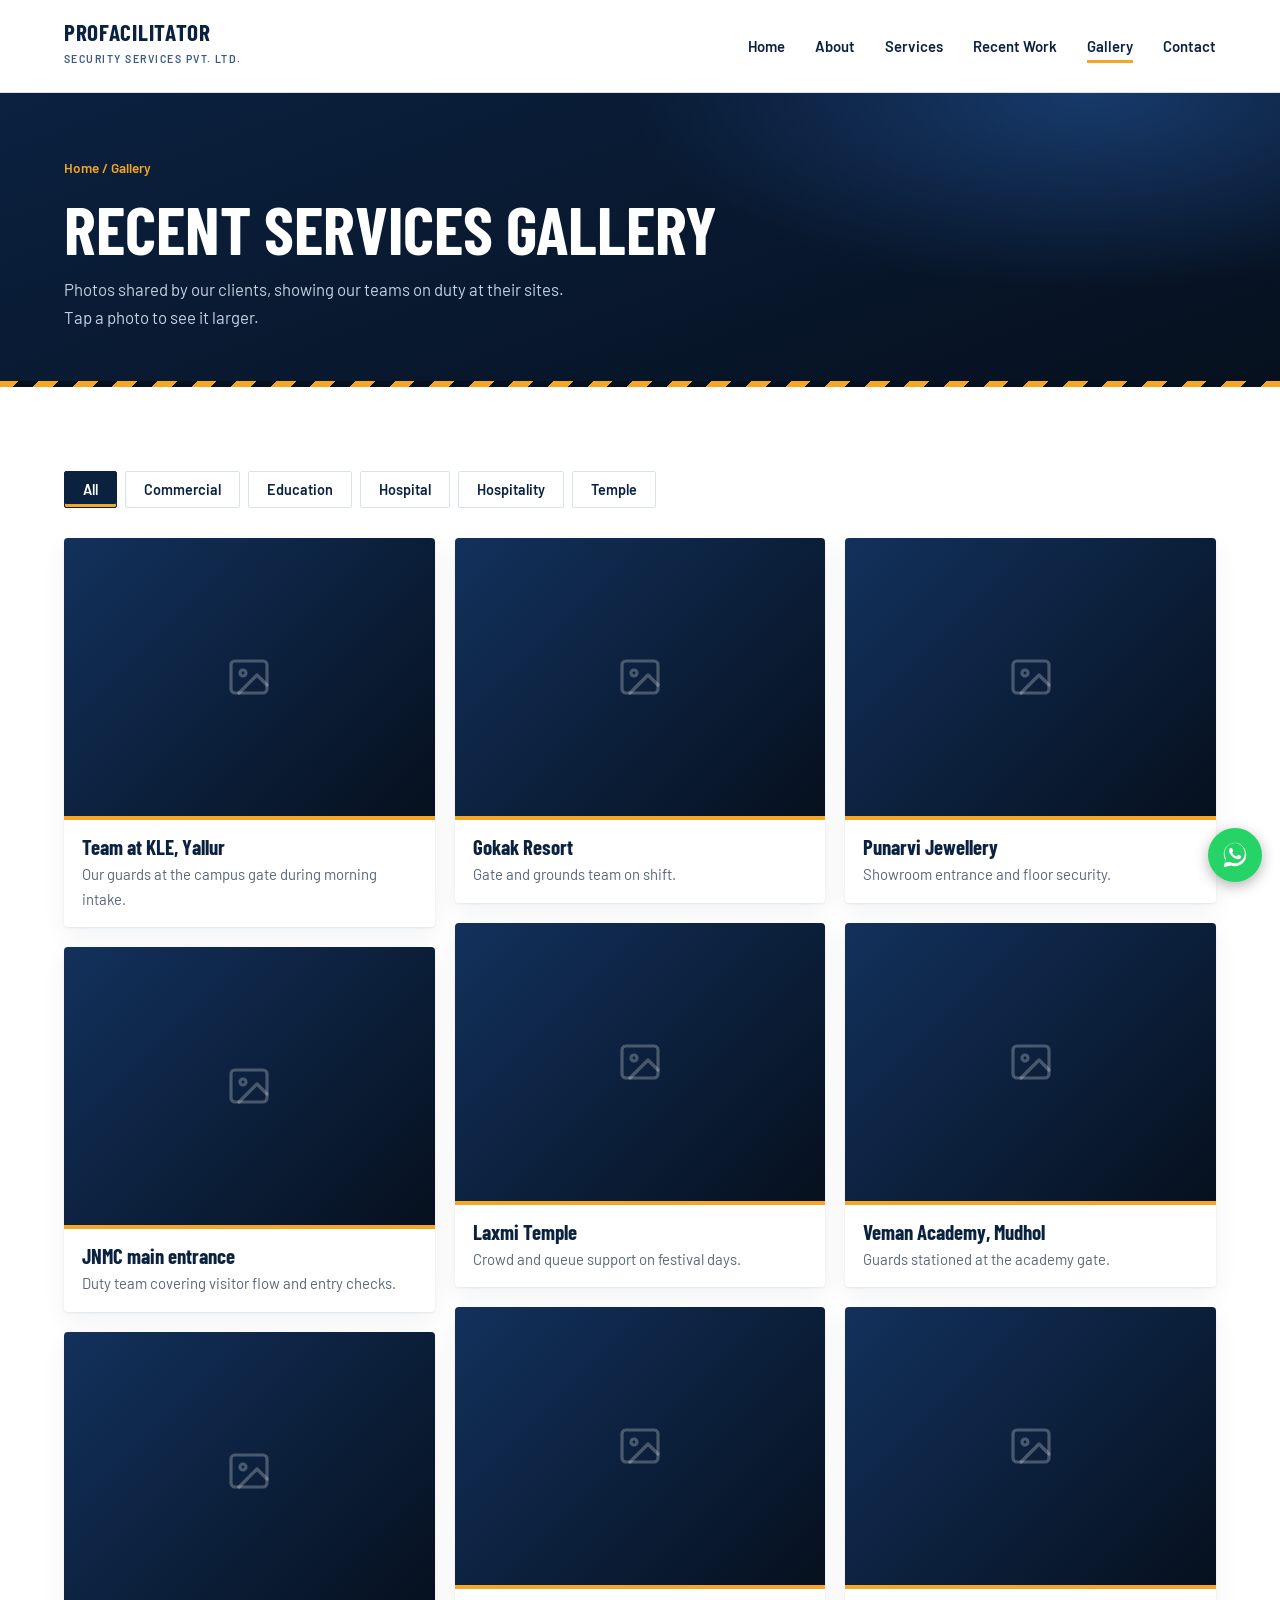
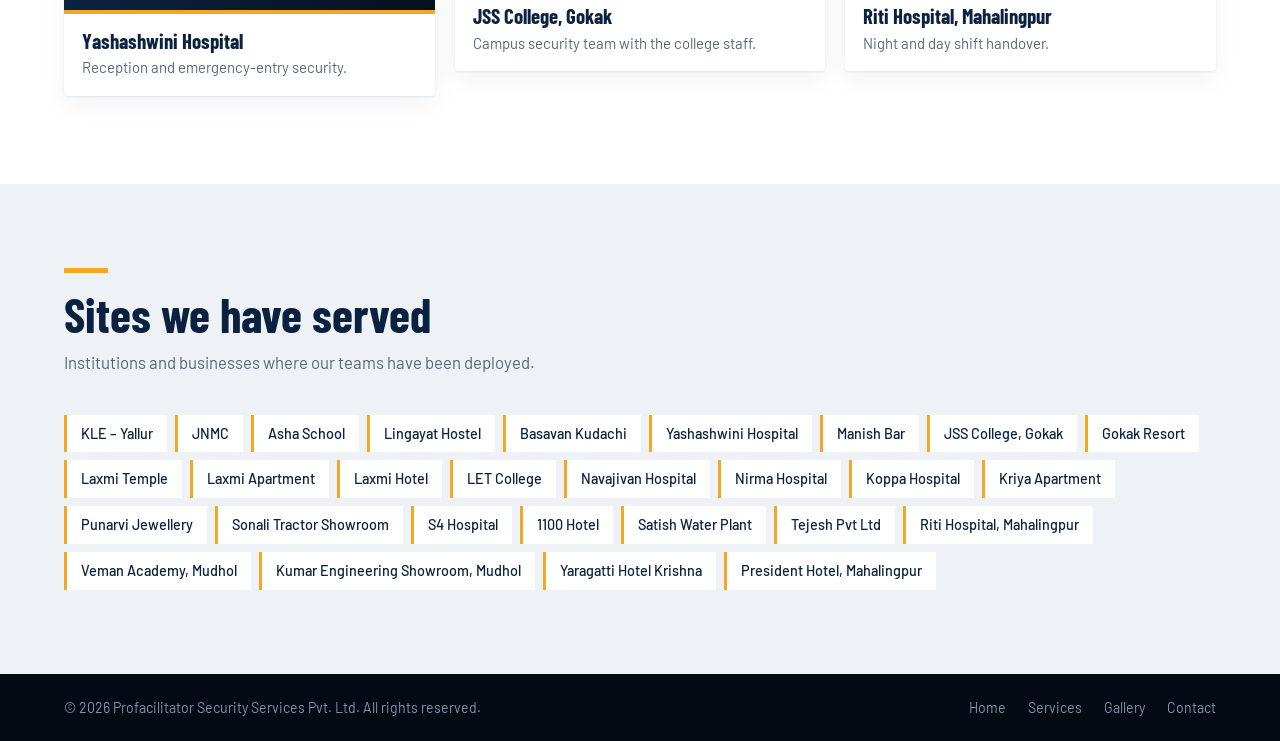
==== gallery.html @ 078b1fd0 "Add files via upload release1" ====
<!DOCTYPE html>
<html lang="en"><head><meta charset="UTF-8"><meta name="viewport" content="width=device-width, initial-scale=1">
<title>Recent Services Gallery — Profacilitator Security</title>
<meta name="description" content="Profacilitator Security Services Pvt. Ltd. — trained security personnel, 24/7 monitoring and customised security for hospitals, colleges, hotels, temples, showrooms and apartments across North Karnataka.">
<link rel="preconnect" href="https://fonts.googleapis.com"><link rel="preconnect" href="https://fonts.gstatic.com" crossorigin>
<link href="https://fonts.googleapis.com/css2?family=Barlow+Condensed:wght@600;700&family=Barlow:wght@400;500;600;700&display=swap" rel="stylesheet">
<link rel="stylesheet" href="site.css"></head><body>
<svg width="0" height="0" style="position:absolute" aria-hidden="true"><defs>
<symbol id="shield" viewBox="0 0 24 24"><path d="M12 2 4 5.5v6c0 5 3.4 8.7 8 10.5 4.6-1.8 8-5.5 8-10.5v-6z"/><path d="M8.5 12l2.5 2.5 4.5-5"/></symbol>
<symbol id="clock" viewBox="0 0 24 24"><circle cx="12" cy="12" r="9"/><path d="M12 7v5l3.5 2"/></symbol>
<symbol id="users" viewBox="0 0 24 24"><circle cx="9" cy="8" r="3.5"/><path d="M2.5 20c0-3.6 2.9-6 6.5-6s6.5 2.4 6.5 6M16 4.5a3.5 3.5 0 0 1 0 7M18 14c2 .7 3.5 2.6 3.5 6"/></symbol>
<symbol id="hospital" viewBox="0 0 24 24"><rect x="4" y="3" width="16" height="18" rx="2"/><path d="M12 8v6M9 11h6"/></symbol>
<symbol id="school" viewBox="0 0 24 24"><path d="M2 9l10-5 10 5-10 5z"/><path d="M6 11.5V16c0 1.5 2.7 3 6 3s6-1.5 6-3v-4.5"/></symbol>
<symbol id="hotel" viewBox="0 0 24 24"><path d="M3 20V8l9-5 9 5v12M3 20h18M9 20v-5h6v5M8 10h2M14 10h2"/></symbol>
<symbol id="temple" viewBox="0 0 24 24"><path d="M12 2v3M8 9c0-2.5 1.8-4 4-4s4 1.5 4 4M5 9h14M6 9v11M18 9v11M3 20h18M10 20v-5h4v5"/></symbol>
<symbol id="shop" viewBox="0 0 24 24"><path d="M3 9l1.5-5h15L21 9M3 9h18M3 9c0 1.7 1.3 3 3 3s3-1.3 3-3c0 1.7 1.3 3 3 3s3-1.3 3-3c0 1.7 1.3 3 3 3M5 12v8h14v-8"/></symbol>
<symbol id="home" viewBox="0 0 24 24"><path d="M3 11l9-8 9 8M5 9.5V21h14V9.5M10 21v-6h4v6"/></symbol>
<symbol id="factory" viewBox="0 0 24 24"><path d="M3 21V10l6 4v-4l6 4V5h3v16zM3 21h18"/></symbol>
<symbol id="cam" viewBox="0 0 24 24"><rect x="3" y="6" width="13" height="11" rx="2"/><path d="M16 10l5-3v10l-5-3"/></symbol>
<symbol id="gear" viewBox="0 0 24 24"><circle cx="12" cy="12" r="3"/><path d="M12 2v3M12 19v3M2 12h3M19 12h3M5 5l2 2M17 17l2 2M19 5l-2 2M7 17l-2 2"/></symbol>
<symbol id="phone" viewBox="0 0 24 24"><path d="M22 17v3a2 2 0 0 1-2.2 2A19 19 0 0 1 2 4.2 2 2 0 0 1 4 2h3l2 5-2.5 1.5a14 14 0 0 0 7 7L15 13l5 2z"/></symbol>
<symbol id="mail" viewBox="0 0 24 24"><rect x="2" y="4" width="20" height="16" rx="2"/><path d="M2 6l10 7 10-7"/></symbol>
<symbol id="pin" viewBox="0 0 24 24"><path d="M12 21s7-6.5 7-11a7 7 0 0 0-14 0c0 4.5 7 11 7 11z"/><circle cx="12" cy="10" r="2.5"/></symbol>
<symbol id="menu" viewBox="0 0 24 24"><path d="M3 6h18M3 12h18M3 18h18"/></symbol>
<symbol id="img" viewBox="0 0 24 24"><rect x="3" y="4" width="18" height="16" rx="2"/><circle cx="9" cy="10" r="1.5"/><path d="M21 16l-5-5-9 9"/></symbol>
</defs></svg>
<!--<div class="top"><div class="wrap"><div><span><svg class="ic "><use href="#phone"/></svg>+91 98765 43210</span><span><svg class="ic "><use href="#mail"/></svg>info@profacilitator.in</span></div><span>Safe Spaces · Secure Tomorrow</span></div></div>-->
<header class="main"><div class="wrap">
<a class="brand" href="index.html"><img src="images/prologo.jpeg" width="80" height="80" alt="Profacilitator Security Services logo" onerror="this.style.display='none'"><span><b>PROFACILITATOR</b><small>SECURITY SERVICES PVT. LTD.</small></span></a>
<button class="burger" id="bg" aria-label="Menu" aria-expanded="false"><svg class="ic "><use href="#menu"/></svg></button>
<nav id="nv"><ul>
<li><a href="index.html#home" >Home</a></li><li><a href="index.html#about">About</a></li><li><a href="index.html#services">Services</a></li>
<li><a href="index.html#sites">Recent Work</a></li><li><a href="gallery.html" class="on">Gallery</a></li><li><a href="index.html#contact">Contact</a></li></ul></nav>
<!--<a class="btn btn-red" href="index.html#contact">Get a Quote</a>-->
</div></header>
<main><section class="pg"><div class="wrap"><a class="crumb" href="index.html">Home / Gallery</a><h1>Recent services gallery</h1><p>Photos shared by our clients, showing our teams on duty at their sites. Tap a photo to see it larger.</p></div></section>
<section class="sec"><div class="wrap"><div class="chips" id="chips"><button class="chip" aria-pressed="true" data-c="All">All</button><button class="chip" aria-pressed="false" data-c="Commercial">Commercial</button><button class="chip" aria-pressed="false" data-c="Education">Education</button><button class="chip" aria-pressed="false" data-c="Hospital">Hospital</button><button class="chip" aria-pressed="false" data-c="Hospitality">Hospitality</button><button class="chip" aria-pressed="false" data-c="Temple">Temple</button></div>
<div class="gal" id="gal"><figure class="shot" data-c="Education"><button type="button" aria-label="Open photo: Team at KLE, Yallur"><svg class="ic "><use href="#img"/></svg><img src="images/photo1.jpeg" alt="Team at KLE, Yallur" loading="lazy" onerror="this.remove()"></button><figcaption class="bd"><h3>Team at KLE, Yallur</h3><p>Our guards at the campus gate during morning intake.</p></figcaption></figure><figure class="shot" data-c="Hospital"><button type="button" aria-label="Open photo: JNMC main entrance"><svg class="ic "><use href="#img"/></svg><img src="images/photo4.jpeg" alt="JNMC main entrance" loading="lazy" onerror="this.remove()"></button><figcaption class="bd"><h3>JNMC main entrance</h3><p>Duty team covering visitor flow and entry checks.</p></figcaption></figure><figure class="shot" data-c="Hospital"><button type="button" aria-label="Open photo: Yashashwini Hospital"><svg class="ic "><use href="#img"/></svg><img src="images/photo1.jpeg" alt="Yashashwini Hospital" loading="lazy" onerror="this.remove()"></button><figcaption class="bd"><h3>Yashashwini Hospital</h3><p>Reception and emergency-entry security.</p></figcaption></figure><figure class="shot" data-c="Hospitality"><button type="button" aria-label="Open photo: Gokak Resort"><svg class="ic "><use href="#img"/></svg><img src="images/gallery/gokak-resort.jpg" alt="Gokak Resort" loading="lazy" onerror="this.remove()"></button><figcaption class="bd"><h3>Gokak Resort</h3><p>Gate and grounds team on shift.</p></figcaption></figure><figure class="shot" data-c="Temple"><button type="button" aria-label="Open photo: Laxmi Temple"><svg class="ic "><use href="#img"/></svg><img src="images/gallery/laxmi-temple.jpg" alt="Laxmi Temple" loading="lazy" onerror="this.remove()"></button><figcaption class="bd"><h3>Laxmi Temple</h3><p>Crowd and queue support on festival days.</p></figcaption></figure><figure class="shot" data-c="Education"><button type="button" aria-label="Open photo: JSS College, Gokak"><svg class="ic "><use href="#img"/></svg><img src="images/gallery/jss.jpg" alt="JSS College, Gokak" loading="lazy" onerror="this.remove()"></button><figcaption class="bd"><h3>JSS College, Gokak</h3><p>Campus security team with the college staff.</p></figcaption></figure><figure class="shot" data-c="Commercial"><button type="button" aria-label="Open photo: Punarvi Jewellery"><svg class="ic "><use href="#img"/></svg><img src="images/gallery/punarvi.jpg" alt="Punarvi Jewellery" loading="lazy" onerror="this.remove()"></button><figcaption class="bd"><h3>Punarvi Jewellery</h3><p>Showroom entrance and floor security.</p></figcaption></figure><figure class="shot" data-c="Education"><button type="button" aria-label="Open photo: Veman Academy, Mudhol"><svg class="ic "><use href="#img"/></svg><img src="images/gallery/veman.jpg" alt="Veman Academy, Mudhol" loading="lazy" onerror="this.remove()"></button><figcaption class="bd"><h3>Veman Academy, Mudhol</h3><p>Guards stationed at the academy gate.</p></figcaption></figure><figure class="shot" data-c="Hospital"><button type="button" aria-label="Open photo: Riti Hospital, Mahalingpur"><svg class="ic "><use href="#img"/></svg><img src="images/gallery/riti.jpg" alt="Riti Hospital, Mahalingpur" loading="lazy" onerror="this.remove()"></button><figcaption class="bd"><h3>Riti Hospital, Mahalingpur</h3><p>Night and day shift handover.</p></figcaption></figure></div></div></section>
<section class="sec alt"><div class="wrap"><div class="head"><h2>Sites we have served</h2><p>Institutions and businesses where our teams have been deployed.</p></div><div class="all"><span>KLE – Yallur</span><span>JNMC</span><span>Asha School</span><span>Lingayat Hostel</span><span>Basavan Kudachi</span><span>Yashashwini Hospital</span><span>Manish Bar</span><span>JSS College, Gokak</span><span>Gokak Resort</span><span>Laxmi Temple</span><span>Laxmi Apartment</span><span>Laxmi Hotel</span><span>LET College</span><span>Navajivan Hospital</span><span>Nirma Hospital</span><span>Koppa Hospital</span><span>Kriya Apartment</span><span>Punarvi Jewellery</span><span>Sonali Tractor Showroom</span><span>S4 Hospital</span><span>1100 Hotel</span><span>Satish Water Plant</span><span>Tejesh Pvt Ltd</span><span>Riti Hospital, Mahalingpur</span><span>Veman Academy, Mudhol</span><span>Kumar Engineering Showroom, Mudhol</span><span>Yaragatti Hotel Krishna</span><span>President Hotel, Mahalingpur</span></div></div></section></main>
<dialog id="lb"><button class="x" aria-label="Close">×</button><img alt=""><div><h3></h3><p></p></div></dialog>
<footer><div class="wrap"><span class="fl"><img src="images/prologo.jpeg" alt="" width="52" height="52" onerror="this.style.display='none'"><span>© 2026 Profacilitator Security Services Pvt. Ltd. All rights reserved.</span></span>
<ul><li><a href="index.html">Home</a></li><li><a href="index.html#services">Services</a></li><li><a href="gallery.html">Gallery</a></li><li><a href="index.html#contact">Contact</a></li></ul></div></footer>
<a class="wa" href="https://wa.me/919876543210" target="_blank" rel="noopener" aria-label="Chat on WhatsApp"><svg viewBox="0 0 32 32" fill="currentColor"><path d="M16 3C9.400 3 4 8.400 4 15c0 2.200.6 4.400 1.800 6.200L4 29l7.900-1.700c1.300.4 2.700.7 4.100.7 6.600 0 12-5.400 12-12S22.600 3 16 3zm0 21.900a10.800 10.800 0 0 1-5.500-1.500l-.4-.2-4.700 1 1-4.600-.3-.4A10.800 10.800 0 1 1 16 24.900zm5.900-8.100c-.3-.2-1.900-.9-2.200-1-.3-.1-.5-.2-.7.200-.2.300-.8 1-1 1.300-.2.200-.4.200-.7.100-1.900-.9-3.100-1.700-4.300-3.800-.3-.6.300-.5.900-1.700.1-.2 0-.4 0-.6l-1-2.400c-.3-.6-.5-.5-.7-.5h-.6c-.2 0-.6.100-.9.400-.3.300-1.100 1.100-1.100 2.700s1.100 3.100 1.300 3.300c.2.200 2.200 3.400 5.400 4.800 2 .8 2.800.9 3.800.8.600-.1 1.900-.8 2.200-1.500.3-.8.300-1.400.2-1.500-.1-.1-.3-.2-.6-.4z"/></svg></a>
<script>var b=document.getElementById('bg'),n=document.getElementById('nv');b.onclick=function(){var o=n.classList.toggle('open');b.setAttribute('aria-expanded',o)};n.onclick=function(){n.classList.remove('open')}</script>
<script>
var chips=document.querySelectorAll('.chip'),shots=document.querySelectorAll('.shot');
chips.forEach(function(c){c.onclick=function(){chips.forEach(function(x){x.setAttribute('aria-pressed',x==c)});shots.forEach(function(s){s.hidden=!(c.dataset.c=='All'||s.dataset.c==c.dataset.c)})}});
var lb=document.getElementById('lb');
shots.forEach(function(s){s.querySelector('button').onclick=function(){var im=s.querySelector('img');if(!im)return;lb.querySelector('img').src=im.src;lb.querySelector('img').alt=im.alt;lb.querySelector('h3').textContent=s.querySelector('h3').textContent;lb.querySelector('p').textContent=s.querySelector('p').textContent;lb.showModal()}});
lb.querySelector('.x').onclick=function(){lb.close()};lb.onclick=function(e){if(e.target==lb)lb.close()};
</script></body></html>
---- site.css ----
:root{--night:#06101e;--navy:#0b2140;--navy2:#12315c;--steel:#3b5a85;--amber:#f5a623;--amber2:#ffbf47;--live:#e5484d;--mist:#eef2f7;--ink:#101a29;--mute:#58667a;--line:#d9e1ec;--r:4px}
*{box-sizing:border-box;margin:0;padding:0}
html{scroll-behavior:smooth;scroll-padding-top:80px}
body{font:16px/1.65 'Barlow',system-ui,sans-serif;color:var(--ink);background:#fff;-webkit-font-smoothing:antialiased}
h1,h2,h3,h4{font-family:'Barlow Condensed',sans-serif;line-height:1.05;font-weight:700}
img{max-width:100%;display:block}a{color:inherit;text-decoration:none}ul{list-style:none}
:focus-visible{outline:3px solid var(--amber);outline-offset:2px}
.wrap{max-width:1200px;margin:0 auto;padding:0 24px}
.ic{width:1.5em;height:1.5em;fill:none;stroke:currentColor;stroke-width:1.6;stroke-linecap:round;stroke-linejoin:round;flex:none}
.top{background:var(--night);color:#9fb0c7;font-size:.82rem}
.top .wrap{display:flex;justify-content:space-between;gap:12px;padding-top:8px;padding-bottom:8px;flex-wrap:wrap}
.top span{display:inline-flex;gap:7px;align-items:center;margin-right:20px}.top .ic{width:14px;height:14px;color:var(--amber)}
.top .wrap>span:last-child{margin:0}.top .wrap>span:last-child::before{content:"";width:7px;height:7px;border-radius:50%;background:var(--live);box-shadow:0 0 0 3px rgba(229,72,77,.25)}
header.main{position:sticky;top:0;z-index:20;background:rgba(255,255,255,.96);backdrop-filter:blur(8px);border-bottom:1px solid var(--line)}
header.main .wrap{display:flex;align-items:center;justify-content:space-between;gap:16px;min-height:92px}
.brand{display:flex;align-items:center;gap:14px;min-width:0;flex:1 1 auto}.brand>span{min-width:0}.brand img{width:80px;height:80px;border-radius:50%;object-fit:cover;flex:none;background:var(--night);margin:6px 6px 6px 5px;box-shadow:0 0 0 3px #fff,0 0 0 5px var(--amber),0 6px 16px rgba(6,16,30,.3)}
.brand b{font:700 1.45rem/1 'Barlow Condensed';color:var(--navy);display:block;letter-spacing:.03em}.brand small{font-size:.66rem;letter-spacing:.14em;color:var(--steel);font-weight:600}
nav ul{display:flex;gap:30px;align-items:center}nav a{font-weight:600;font-size:.93rem;color:var(--navy);padding:8px 0;position:relative}
nav a::after{content:"";position:absolute;left:0;right:100%;bottom:0;height:3px;background:var(--amber);transition:right .2s}
nav a:hover::after,nav a.on::after{right:0}
.btn{display:inline-flex;align-items:center;gap:8px;padding:13px 26px;border-radius:var(--r);font-weight:700;font-size:.95rem;border:2px solid transparent;cursor:pointer;font-family:inherit;transition:background .2s,color .2s}
.btn-red{background:var(--amber);color:var(--night)}.btn-red:hover{background:var(--amber2)}
.btn-line{border-color:rgba(255,255,255,.45);color:#fff}.btn-line:hover{background:#fff;color:var(--navy)}
.btn-navy{background:var(--navy);color:#fff}.btn-navy:hover{background:var(--navy2)}
.burger{display:none;background:none;border:0;padding:8px;color:var(--navy)}.burger .ic{width:28px;height:28px}
/* hero */
.hero{background:radial-gradient(900px 500px at 15% 20%,#173a6b 0,transparent 60%),linear-gradient(160deg,var(--navy),var(--night));color:#fff;position:relative;overflow:hidden}
.hero::before{content:"";position:absolute;inset:0;background:repeating-linear-gradient(90deg,rgba(255,255,255,.035) 0 1px,transparent 1px 80px);pointer-events:none}
.hero::after{content:"";position:absolute;left:0;right:0;bottom:0;height:6px;background:repeating-linear-gradient(-45deg,var(--amber) 0 14px,var(--night) 14px 28px)}
.hero .wrap{display:grid;grid-template-columns:1.1fr 1fr;align-items:center;gap:40px;min-height:560px;position:relative}
.hero-copy{padding:70px 0 90px}
.hero h1{font-size:clamp(3rem,6.6vw,5.4rem);text-transform:uppercase;letter-spacing:.005em}
.hero h1 em{display:block;font-style:normal;color:var(--amber)}
.hero p.lead{max-width:46ch;margin:22px 0 28px;color:#c3d0e2;font-size:1.1rem}
.trust{display:flex;gap:26px;flex-wrap:wrap;margin-bottom:32px;font-size:.88rem;color:#e3eaf4;line-height:1.35}.trust span{display:flex;gap:10px;align-items:center}
.trust .ic{color:var(--amber);width:30px;height:30px;padding:5px;border:1.5px solid rgba(245,166,35,.55);border-radius:50%;box-sizing:content-box}
.acts{display:flex;gap:12px;flex-wrap:wrap}
.hero-img{align-self:stretch;position:relative;min-height:340px;background:linear-gradient(135deg,var(--navy2),var(--night));clip-path:polygon(14% 0,100% 0,100% 100%,0 100%);margin-right:-24px}
.hero-img::after{content:"";position:absolute;inset:0;background:linear-gradient(0deg,rgba(6,16,30,.55),transparent 45%)}
.hero-img img{position:absolute;inset:0;width:100%;height:100%;object-fit:cover;object-position:center top}
/* stats strip */
.stats{background:#fff;position:relative;z-index:2;margin-top:-1px;border-bottom:1px solid var(--line)}
.stats .wrap{display:grid;grid-template-columns:repeat(4,1fr)}
.stats div{padding:26px 20px;border-right:1px solid var(--line);display:flex;flex-direction:column}.stats div:last-child{border:0}.stats div:first-child{padding-left:0}
.stats b{font:700 2.5rem/1 'Barlow Condensed';color:var(--navy)}.stats span{font-size:.88rem;color:var(--mute);margin-top:4px}
.sec{padding:84px 0}.sec.alt{background:var(--mist)}
.head{margin-bottom:38px;max-width:640px}.head h2{font-size:clamp(2.2rem,4vw,3rem);color:var(--navy)}
.head h2::before{content:"";display:block;width:44px;height:5px;background:var(--amber);margin-bottom:16px}
.head p{color:var(--mute);margin-top:10px;font-size:1.05rem}
.sectors{display:grid;grid-template-columns:repeat(7,1fr);border:1px solid var(--line);border-radius:var(--r);overflow:hidden}
.sector{background:#fff;padding:28px 10px 24px;text-align:center;font-weight:600;font-size:.9rem;color:var(--navy);display:flex;flex-direction:column;align-items:center;gap:14px;border-right:1px solid var(--line);position:relative;transition:background .2s,color .2s}
.sector:last-child{border:0}.sector .ic{width:30px;height:30px;padding:14px;box-sizing:content-box;background:var(--mist);border-radius:50%;color:var(--navy2);transition:background .2s,color .2s}
.sector:hover{background:var(--navy);color:#fff}.sector:hover .ic{background:var(--amber);color:var(--night)}
.about{display:grid;grid-template-columns:1.1fr 1fr;gap:56px;align-items:center}
.about h2{font-size:2.6rem;color:var(--navy)}.about h3{font-size:1.45rem;color:var(--steel);margin:8px 0 16px}.about p{color:var(--mute);margin-bottom:22px;max-width:52ch}
.vt{display:grid;grid-template-columns:1fr 1fr;gap:14px}
.vt div{background:#fff;padding:22px;border-top:4px solid var(--amber);border-radius:var(--r);box-shadow:0 1px 2px rgba(11,33,64,.08),0 8px 24px rgba(11,33,64,.06)}
.vt .ic{color:var(--navy2);width:30px;height:30px;margin-bottom:10px}.vt h4{font-size:1.25rem;color:var(--navy)}.vt p{font-size:.92rem;color:var(--mute);margin-top:4px}
.fcard{display:grid;grid-template-columns:270px 1fr;gap:64px;align-items:center;max-width:980px;margin:0 auto}
.fp{position:relative;isolation:isolate}
.fp::before{content:"";position:absolute;inset:14px -14px -14px 14px;border:3px solid var(--amber);border-radius:var(--r);z-index:-1}
.fp .ph{aspect-ratio:4/5;background:var(--navy2);border-radius:var(--r);overflow:hidden}.fp img{width:100%;height:100%;object-fit:cover;object-position:center top}
.fp figcaption{display:none}
.fm h2{font-size:clamp(2rem,3.6vw,2.6rem);color:var(--navy);margin-bottom:20px}
.fm blockquote{font:700 1.65rem/1.2 'Barlow Condensed';color:var(--navy2);border-left:5px solid var(--amber);padding-left:20px;margin-bottom:20px}
.fm p{color:var(--mute);margin-bottom:12px;max-width:58ch}
.sig{display:flex;align-items:center;justify-content:space-between;gap:16px;flex-wrap:wrap;margin-top:26px;padding-top:20px;border-top:1px solid var(--line)}
.sig b{display:block;font:700 1.35rem 'Barlow Condensed';color:var(--navy);letter-spacing:.02em}.sig small{color:var(--mute);font-size:.85rem}
.core{display:grid;grid-template-columns:repeat(3,1fr);gap:24px}
.card{background:#fff;border-radius:var(--r);overflow:hidden;display:flex;flex-direction:column;position:relative;box-shadow:0 1px 2px rgba(11,33,64,.08),0 8px 24px rgba(11,33,64,.06)}
.card .ph{aspect-ratio:16/10;background:linear-gradient(135deg,var(--navy2),var(--night));position:relative;display:grid;place-items:center;color:rgba(255,255,255,.25)}
.card .ph .ic{width:56px;height:56px}.card .ph img{position:absolute;inset:0;width:100%;height:100%;object-fit:cover}
.card .bd{padding:22px;display:flex;flex-direction:column;gap:10px;flex:1;border-top:4px solid var(--amber)}.card h3{font-size:1.45rem;color:var(--navy)}.card p{color:var(--mute);font-size:.96rem;flex:1}
.more{font-weight:700;color:var(--navy);font-size:.92rem;border-bottom:2px solid var(--amber);align-self:flex-start}
/* site cards: photo-led */
.sites{display:grid;grid-template-columns:repeat(5,1fr);gap:14px}
.site{background:var(--night);color:#fff;box-shadow:none}.site .ph{aspect-ratio:3/4}
.site .ph::after{content:"";position:absolute;inset:0;background:linear-gradient(0deg,rgba(6,16,30,.95) 8%,rgba(6,16,30,.2) 60%)}
.site .bd{position:absolute;left:0;right:0;bottom:0;padding:16px;border:0;gap:3px;z-index:1;flex:none}
.site h3{font-size:1.2rem;color:#fff}
.tag{align-self:flex-start;font-size:.68rem;font-weight:700;letter-spacing:.08em;color:var(--night);background:var(--amber);padding:2px 8px;border-radius:2px;margin-bottom:6px}
.loc{font-size:.8rem;color:#b5c3d8;line-height:1.4;min-height:1.1em}
/* why */
.why{background:linear-gradient(160deg,var(--navy),var(--night));color:#fff}.why .head h2{color:#fff}.why .head p{color:#9fb0c7}
.whyg{display:grid;grid-template-columns:repeat(3,1fr);gap:1px;background:rgba(255,255,255,.12);border:1px solid rgba(255,255,255,.12)}
.whyg div{display:flex;gap:16px;padding:28px;background:var(--navy)}.whyg .ic{color:var(--amber);width:32px;height:32px}.whyg h4{font-size:1.25rem;margin-bottom:4px}.whyg p{color:#9fb0c7;font-size:.93rem}
.cta{background:var(--amber);color:var(--night)}.cta .wrap{display:flex;justify-content:space-between;align-items:center;gap:20px;flex-wrap:wrap;padding-top:42px;padding-bottom:42px}
.cta h2{font-size:2.4rem}.cta p{font-weight:500;font-size:1.05rem}.cta .btn-navy{background:var(--night)}.cta .btn-navy:hover{background:var(--navy)}
.contact{background:var(--night);color:#fff}.cgrid{display:grid;grid-template-columns:1fr 1fr;gap:56px;align-items:start}
.contact h2{font-size:clamp(2.2rem,4vw,3rem);margin-bottom:12px}.contact p{color:#9fb0c7}.contact .info{display:grid;gap:16px;margin-top:28px;color:#e3eaf4}.info div{display:flex;gap:14px;align-items:center}.info .ic{color:var(--amber);width:22px;height:22px}
form{background:#fff;color:var(--ink);padding:30px;border-radius:var(--r);display:grid;grid-template-columns:1fr 1fr;gap:14px;border-top:5px solid var(--amber)}
form label{font-size:.82rem;font-weight:600;display:grid;gap:5px;color:var(--navy)}form .full{grid-column:1/-1}
input,select,textarea{font:inherit;padding:11px 12px;border:1px solid var(--line);border-radius:3px;width:100%;background:var(--mist)}input:focus,select:focus,textarea:focus{outline:2px solid var(--navy2);background:#fff}
footer{background:#030a14;color:#8294ad;font-size:.88rem}footer .wrap{display:flex;justify-content:space-between;gap:12px;flex-wrap:wrap;padding-top:22px;padding-bottom:22px}
footer .fl{display:flex;align-items:center;gap:14px}footer .fl img{width:52px;height:52px;border-radius:50%;object-fit:cover;background:var(--night);flex:none}footer ul{display:flex;gap:22px;flex-wrap:wrap}footer a:hover{color:var(--amber)}
.wa{position:fixed;right:18px;bottom:18px;width:54px;height:54px;border-radius:50%;background:#25d366;color:#fff;display:grid;place-items:center;box-shadow:0 4px 14px rgba(0,0,0,.3);z-index:30}.wa svg{width:30px;height:30px}
/* gallery */
.pg{background:radial-gradient(700px 300px at 85% 0,#173a6b,transparent 65%),linear-gradient(160deg,var(--navy),var(--night));color:#fff;padding:64px 0 56px;position:relative}
.pg::after{content:"";position:absolute;left:0;right:0;bottom:0;height:6px;background:repeating-linear-gradient(-45deg,var(--amber) 0 14px,var(--night) 14px 28px)}
.pg h1{font-size:clamp(2.6rem,5.5vw,4.2rem);text-transform:uppercase}.pg p{max-width:56ch;color:#c3d0e2;margin-top:12px;font-size:1.05rem}
.crumb{font-size:.85rem;color:var(--amber);margin-bottom:14px;display:block;font-weight:600}
.chips{display:flex;gap:8px;flex-wrap:wrap;margin-bottom:30px}
.chip{padding:9px 18px;border-radius:2px;border:1.5px solid var(--line);background:#fff;color:var(--navy);font:600 .9rem 'Barlow';cursor:pointer}
.chip:hover{border-color:var(--navy)}.chip[aria-pressed=true]{background:var(--navy);border-color:var(--navy);color:#fff;box-shadow:inset 0 -3px 0 var(--amber)}
.gal{columns:3 280px;column-gap:20px}
.shot{break-inside:avoid;margin-bottom:20px;background:#fff;border-radius:var(--r);overflow:hidden;box-shadow:0 1px 2px rgba(11,33,64,.08),0 8px 24px rgba(11,33,64,.06)}
.shot button{display:block;width:100%;border:0;padding:0;cursor:zoom-in;background:linear-gradient(135deg,var(--navy2),var(--night));aspect-ratio:4/3;position:relative;color:rgba(255,255,255,.25)}
.shot button .ic{position:absolute;inset:0;margin:auto;width:48px;height:48px}.shot img{position:absolute;inset:0;width:100%;height:100%;object-fit:cover}
.shot .bd{padding:16px 18px;border-top:4px solid var(--amber)}.shot h3{font-size:1.3rem;color:var(--navy)}.shot p{color:var(--mute);font-size:.93rem;margin-top:4px}
.all{display:flex;flex-wrap:wrap;gap:8px}.all span{background:#fff;border-left:3px solid var(--amber);padding:7px 14px;font-size:.9rem;font-weight:500;color:var(--navy)}
dialog{border:0;border-radius:var(--r);max-width:min(900px,94vw);width:100%;padding:0;overflow:hidden}dialog::backdrop{background:rgba(3,10,20,.85)}
dialog img{width:100%;max-height:70vh;object-fit:contain;background:#000}dialog div{padding:18px 22px}dialog h3{color:var(--navy);font-size:1.4rem}dialog p{color:var(--mute)}
dialog .x{position:absolute;right:10px;top:10px;background:#fff;border:0;border-radius:50%;width:36px;height:36px;font-size:1.3rem;cursor:pointer}
@media(max-width:1000px){.sectors{grid-template-columns:repeat(4,1fr)}.sector{border-bottom:1px solid var(--line)}.sites{grid-template-columns:repeat(3,1fr)}.about{grid-template-columns:1fr;gap:36px}.fcard{gap:44px;grid-template-columns:230px 1fr}.whyg{grid-template-columns:1fr 1fr}.stats .wrap{grid-template-columns:1fr 1fr}.stats div:nth-child(2){border:0}}
@media(max-width:760px){.brand img{width:60px;height:60px;margin:4px 5px}.brand{gap:12px}.brand b{font-size:1.2rem}.brand small{font-size:.58rem;letter-spacing:.08em;white-space:nowrap;display:block}header.main .wrap{min-height:76px;gap:8px}.sec{padding:60px 0}.burger{display:block}nav{display:none;position:absolute;left:0;right:0;top:100%;background:#fff;border-bottom:1px solid var(--line);padding:10px 24px 18px}nav.open{display:block}nav ul{flex-direction:column;align-items:flex-start;gap:12px}
header.main .btn-red{display:none}.hero .wrap{grid-template-columns:1fr;min-height:0}.hero-img{min-height:240px;order:-1;clip-path:none;margin:0 -24px}.hero-copy{padding:32px 0 50px}
.sectors{grid-template-columns:repeat(2,1fr)}.core,.whyg,.cgrid{grid-template-columns:1fr}.vt{grid-template-columns:1fr 1fr}.fcard{grid-template-columns:1fr;gap:22px}.fp{display:flex;align-items:center;gap:16px}.fp::before{display:none}.fp .ph{width:96px;height:96px;aspect-ratio:1;border-radius:50%;flex:none;box-shadow:0 0 0 3px #fff,0 0 0 5px var(--amber)}.fp figcaption{display:block}.fp figcaption b{display:block;font:700 1.35rem/1.1 'Barlow Condensed';color:var(--navy)}.fp figcaption small{color:var(--mute);font-size:.88rem}.fm blockquote{font-size:1.35rem}.sig b,.sig small{display:none}.sig{border:0;padding:0;margin-top:18px}.about h2{font-size:2.1rem}.sites{grid-template-columns:1fr 1fr}form{grid-template-columns:1fr}.top .wrap>span:last-child{display:none}.cta h2{font-size:1.9rem}}

@media(max-width:480px){.vt{grid-template-columns:1fr}}
@media(max-width:380px){.brand img{width:50px;height:50px;margin:4px 4px}.brand{gap:10px}.brand b{font-size:1.05rem;letter-spacing:.01em}.brand small{display:block;font-size:.5rem;letter-spacing:.03em;white-space:nowrap;margin-top:3px}.wrap{padding:0 14px}.burger{padding:6px}}
@media(max-width:330px){.brand b{font-size:.95rem}.brand small{font-size:.45rem;letter-spacing:.02em}.brand img{width:44px;height:44px}}
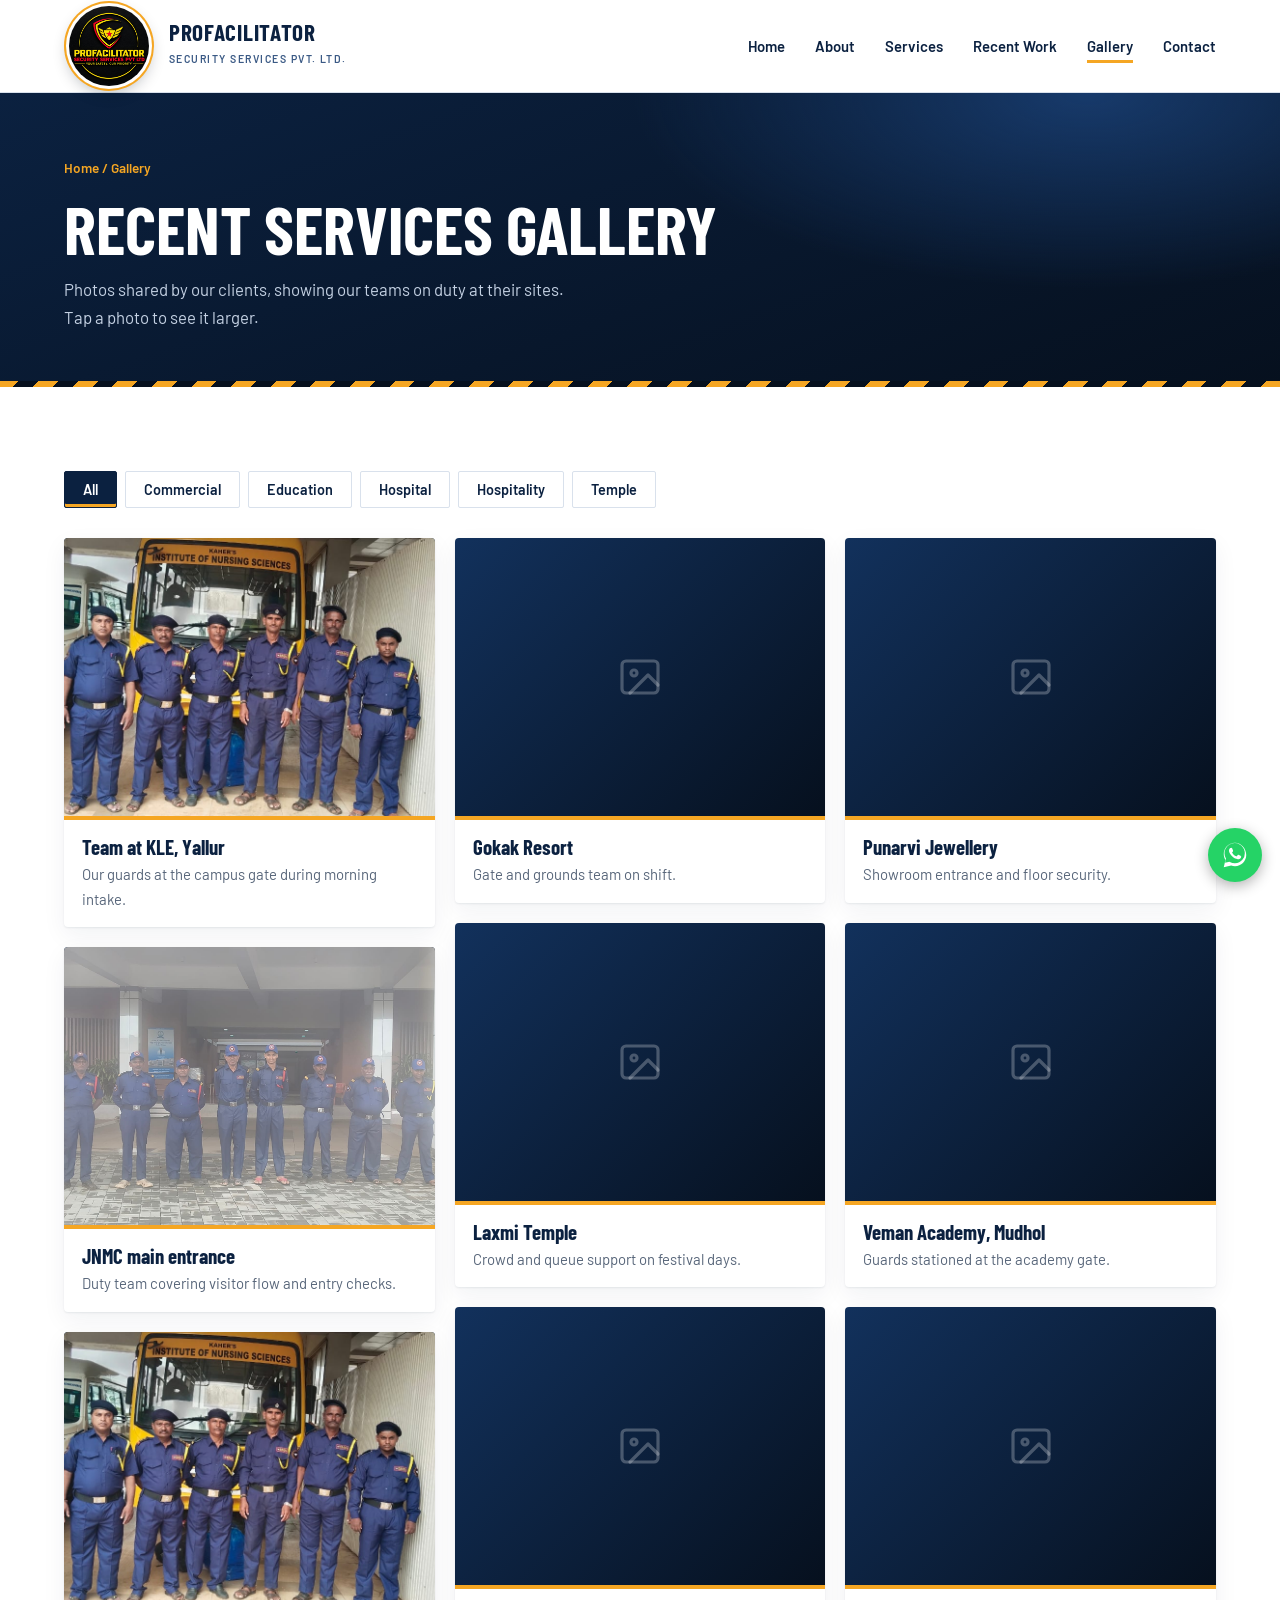
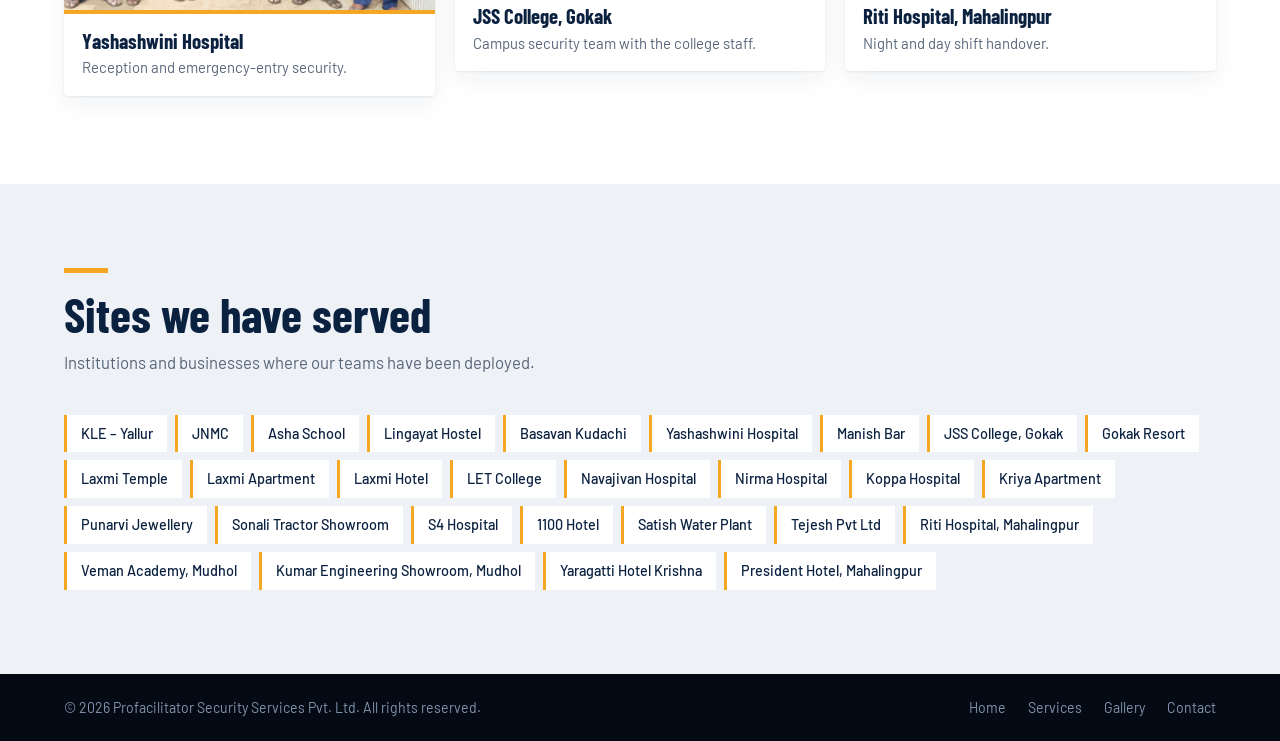
==== commit 02622d23: "Add files via upload release 2" ====
--- a/gallery.html
+++ b/gallery.html
@@ -26,7 +26,7 @@
 </defs></svg>
 <!--<div class="top"><div class="wrap"><div><span><svg class="ic "><use href="#phone"/></svg>+91 98765 43210</span><span><svg class="ic "><use href="#mail"/></svg>info@profacilitator.in</span></div><span>Safe Spaces · Secure Tomorrow</span></div></div>-->
 <header class="main"><div class="wrap">
-<a class="brand" href="index.html"><img src="images/prologo.jpeg" width="80" height="80" alt="Profacilitator Security Services logo" onerror="this.style.display='none'"><span><b>PROFACILITATOR</b><small>SECURITY SERVICES PVT. LTD.</small></span></a>
+<a class="brand" href="index.html"><img src="prologo.jpeg" width="80" height="80" alt="Profacilitator Security Services logo" onerror="this.style.display='none'"><span><b>PROFACILITATOR</b><small>SECURITY SERVICES PVT. LTD.</small></span></a>
 <button class="burger" id="bg" aria-label="Menu" aria-expanded="false"><svg class="ic "><use href="#menu"/></svg></button>
 <nav id="nv"><ul>
 <li><a href="index.html#home" >Home</a></li><li><a href="index.html#about">About</a></li><li><a href="index.html#services">Services</a></li>
@@ -35,7 +35,7 @@
 </div></header>
 <main><section class="pg"><div class="wrap"><a class="crumb" href="index.html">Home / Gallery</a><h1>Recent services gallery</h1><p>Photos shared by our clients, showing our teams on duty at their sites. Tap a photo to see it larger.</p></div></section>
 <section class="sec"><div class="wrap"><div class="chips" id="chips"><button class="chip" aria-pressed="true" data-c="All">All</button><button class="chip" aria-pressed="false" data-c="Commercial">Commercial</button><button class="chip" aria-pressed="false" data-c="Education">Education</button><button class="chip" aria-pressed="false" data-c="Hospital">Hospital</button><button class="chip" aria-pressed="false" data-c="Hospitality">Hospitality</button><button class="chip" aria-pressed="false" data-c="Temple">Temple</button></div>
-<div class="gal" id="gal"><figure class="shot" data-c="Education"><button type="button" aria-label="Open photo: Team at KLE, Yallur"><svg class="ic "><use href="#img"/></svg><img src="images/photo1.jpeg" alt="Team at KLE, Yallur" loading="lazy" onerror="this.remove()"></button><figcaption class="bd"><h3>Team at KLE, Yallur</h3><p>Our guards at the campus gate during morning intake.</p></figcaption></figure><figure class="shot" data-c="Hospital"><button type="button" aria-label="Open photo: JNMC main entrance"><svg class="ic "><use href="#img"/></svg><img src="images/photo4.jpeg" alt="JNMC main entrance" loading="lazy" onerror="this.remove()"></button><figcaption class="bd"><h3>JNMC main entrance</h3><p>Duty team covering visitor flow and entry checks.</p></figcaption></figure><figure class="shot" data-c="Hospital"><button type="button" aria-label="Open photo: Yashashwini Hospital"><svg class="ic "><use href="#img"/></svg><img src="images/photo1.jpeg" alt="Yashashwini Hospital" loading="lazy" onerror="this.remove()"></button><figcaption class="bd"><h3>Yashashwini Hospital</h3><p>Reception and emergency-entry security.</p></figcaption></figure><figure class="shot" data-c="Hospitality"><button type="button" aria-label="Open photo: Gokak Resort"><svg class="ic "><use href="#img"/></svg><img src="images/gallery/gokak-resort.jpg" alt="Gokak Resort" loading="lazy" onerror="this.remove()"></button><figcaption class="bd"><h3>Gokak Resort</h3><p>Gate and grounds team on shift.</p></figcaption></figure><figure class="shot" data-c="Temple"><button type="button" aria-label="Open photo: Laxmi Temple"><svg class="ic "><use href="#img"/></svg><img src="images/gallery/laxmi-temple.jpg" alt="Laxmi Temple" loading="lazy" onerror="this.remove()"></button><figcaption class="bd"><h3>Laxmi Temple</h3><p>Crowd and queue support on festival days.</p></figcaption></figure><figure class="shot" data-c="Education"><button type="button" aria-label="Open photo: JSS College, Gokak"><svg class="ic "><use href="#img"/></svg><img src="images/gallery/jss.jpg" alt="JSS College, Gokak" loading="lazy" onerror="this.remove()"></button><figcaption class="bd"><h3>JSS College, Gokak</h3><p>Campus security team with the college staff.</p></figcaption></figure><figure class="shot" data-c="Commercial"><button type="button" aria-label="Open photo: Punarvi Jewellery"><svg class="ic "><use href="#img"/></svg><img src="images/gallery/punarvi.jpg" alt="Punarvi Jewellery" loading="lazy" onerror="this.remove()"></button><figcaption class="bd"><h3>Punarvi Jewellery</h3><p>Showroom entrance and floor security.</p></figcaption></figure><figure class="shot" data-c="Education"><button type="button" aria-label="Open photo: Veman Academy, Mudhol"><svg class="ic "><use href="#img"/></svg><img src="images/gallery/veman.jpg" alt="Veman Academy, Mudhol" loading="lazy" onerror="this.remove()"></button><figcaption class="bd"><h3>Veman Academy, Mudhol</h3><p>Guards stationed at the academy gate.</p></figcaption></figure><figure class="shot" data-c="Hospital"><button type="button" aria-label="Open photo: Riti Hospital, Mahalingpur"><svg class="ic "><use href="#img"/></svg><img src="images/gallery/riti.jpg" alt="Riti Hospital, Mahalingpur" loading="lazy" onerror="this.remove()"></button><figcaption class="bd"><h3>Riti Hospital, Mahalingpur</h3><p>Night and day shift handover.</p></figcaption></figure></div></div></section>
+<div class="gal" id="gal"><figure class="shot" data-c="Education"><button type="button" aria-label="Open photo: Team at KLE, Yallur"><svg class="ic "><use href="#img"/></svg><img src="photo1.jpeg" alt="Team at KLE, Yallur" loading="lazy" onerror="this.remove()"></button><figcaption class="bd"><h3>Team at KLE, Yallur</h3><p>Our guards at the campus gate during morning intake.</p></figcaption></figure><figure class="shot" data-c="Hospital"><button type="button" aria-label="Open photo: JNMC main entrance"><svg class="ic "><use href="#img"/></svg><img src="photo4.jpeg" alt="JNMC main entrance" loading="lazy" onerror="this.remove()"></button><figcaption class="bd"><h3>JNMC main entrance</h3><p>Duty team covering visitor flow and entry checks.</p></figcaption></figure><figure class="shot" data-c="Hospital"><button type="button" aria-label="Open photo: Yashashwini Hospital"><svg class="ic "><use href="#img"/></svg><img src="photo1.jpeg" alt="Yashashwini Hospital" loading="lazy" onerror="this.remove()"></button><figcaption class="bd"><h3>Yashashwini Hospital</h3><p>Reception and emergency-entry security.</p></figcaption></figure><figure class="shot" data-c="Hospitality"><button type="button" aria-label="Open photo: Gokak Resort"><svg class="ic "><use href="#img"/></svg><img src="images/gallery/gokak-resort.jpg" alt="Gokak Resort" loading="lazy" onerror="this.remove()"></button><figcaption class="bd"><h3>Gokak Resort</h3><p>Gate and grounds team on shift.</p></figcaption></figure><figure class="shot" data-c="Temple"><button type="button" aria-label="Open photo: Laxmi Temple"><svg class="ic "><use href="#img"/></svg><img src="images/gallery/laxmi-temple.jpg" alt="Laxmi Temple" loading="lazy" onerror="this.remove()"></button><figcaption class="bd"><h3>Laxmi Temple</h3><p>Crowd and queue support on festival days.</p></figcaption></figure><figure class="shot" data-c="Education"><button type="button" aria-label="Open photo: JSS College, Gokak"><svg class="ic "><use href="#img"/></svg><img src="images/gallery/jss.jpg" alt="JSS College, Gokak" loading="lazy" onerror="this.remove()"></button><figcaption class="bd"><h3>JSS College, Gokak</h3><p>Campus security team with the college staff.</p></figcaption></figure><figure class="shot" data-c="Commercial"><button type="button" aria-label="Open photo: Punarvi Jewellery"><svg class="ic "><use href="#img"/></svg><img src="images/gallery/punarvi.jpg" alt="Punarvi Jewellery" loading="lazy" onerror="this.remove()"></button><figcaption class="bd"><h3>Punarvi Jewellery</h3><p>Showroom entrance and floor security.</p></figcaption></figure><figure class="shot" data-c="Education"><button type="button" aria-label="Open photo: Veman Academy, Mudhol"><svg class="ic "><use href="#img"/></svg><img src="images/gallery/veman.jpg" alt="Veman Academy, Mudhol" loading="lazy" onerror="this.remove()"></button><figcaption class="bd"><h3>Veman Academy, Mudhol</h3><p>Guards stationed at the academy gate.</p></figcaption></figure><figure class="shot" data-c="Hospital"><button type="button" aria-label="Open photo: Riti Hospital, Mahalingpur"><svg class="ic "><use href="#img"/></svg><img src="images/gallery/riti.jpg" alt="Riti Hospital, Mahalingpur" loading="lazy" onerror="this.remove()"></button><figcaption class="bd"><h3>Riti Hospital, Mahalingpur</h3><p>Night and day shift handover.</p></figcaption></figure></div></div></section>
 <section class="sec alt"><div class="wrap"><div class="head"><h2>Sites we have served</h2><p>Institutions and businesses where our teams have been deployed.</p></div><div class="all"><span>KLE – Yallur</span><span>JNMC</span><span>Asha School</span><span>Lingayat Hostel</span><span>Basavan Kudachi</span><span>Yashashwini Hospital</span><span>Manish Bar</span><span>JSS College, Gokak</span><span>Gokak Resort</span><span>Laxmi Temple</span><span>Laxmi Apartment</span><span>Laxmi Hotel</span><span>LET College</span><span>Navajivan Hospital</span><span>Nirma Hospital</span><span>Koppa Hospital</span><span>Kriya Apartment</span><span>Punarvi Jewellery</span><span>Sonali Tractor Showroom</span><span>S4 Hospital</span><span>1100 Hotel</span><span>Satish Water Plant</span><span>Tejesh Pvt Ltd</span><span>Riti Hospital, Mahalingpur</span><span>Veman Academy, Mudhol</span><span>Kumar Engineering Showroom, Mudhol</span><span>Yaragatti Hotel Krishna</span><span>President Hotel, Mahalingpur</span></div></div></section></main>
 <dialog id="lb"><button class="x" aria-label="Close">×</button><img alt=""><div><h3></h3><p></p></div></dialog>
 <footer><div class="wrap"><span class="fl"><img src="images/prologo.jpeg" alt="" width="52" height="52" onerror="this.style.display='none'"><span>© 2026 Profacilitator Security Services Pvt. Ltd. All rights reserved.</span></span>
